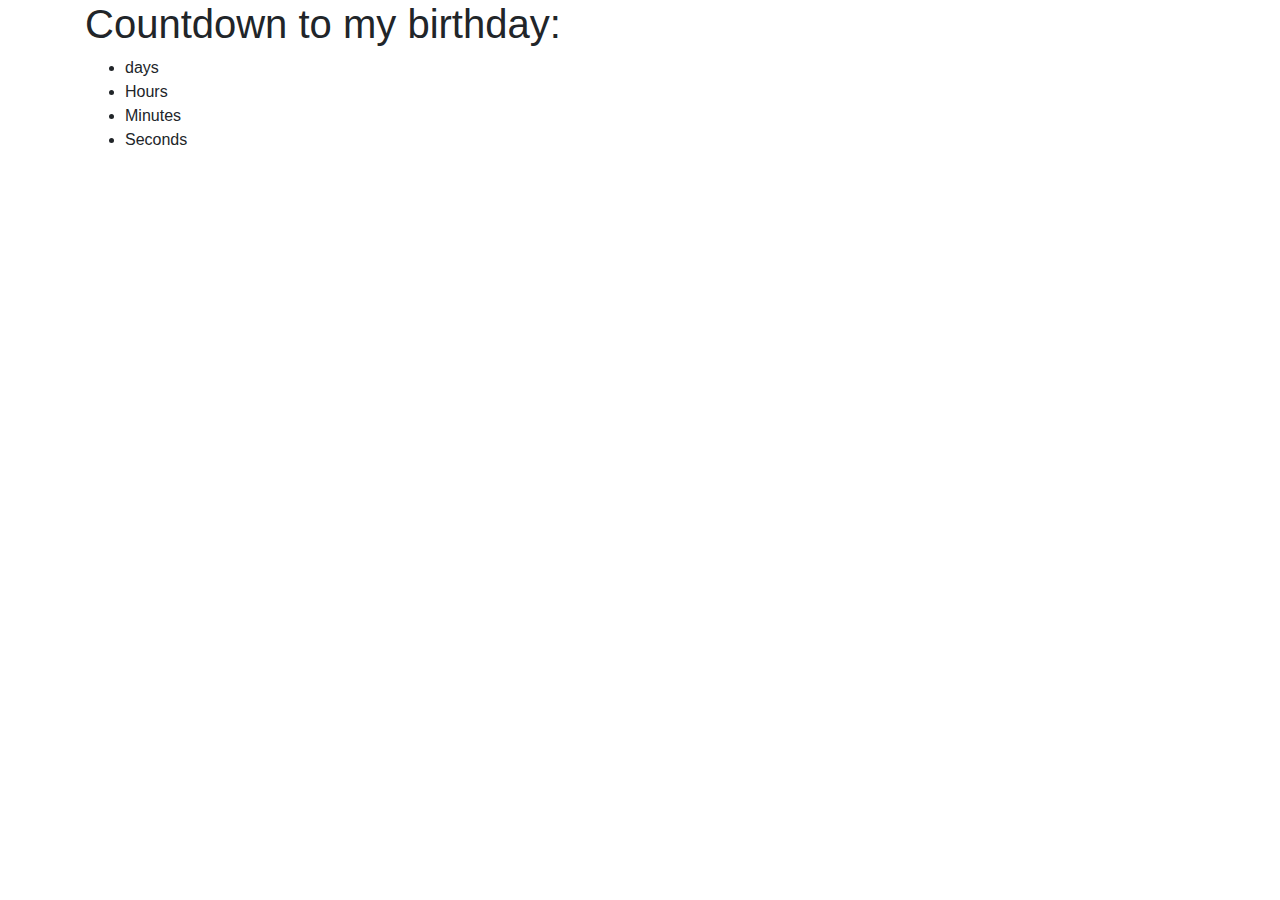
==== index-old.html @ 44c6254e "Update and rename index.html to index-old.html" ====
<!DOCTYPE html>
<html lang="en">

<head>
    <meta charset="UTF-8">
    <meta name="viewport" content="width=device-width, initial-scale=1.0">
    <meta http-equiv="X-UA-Compatible" content="ie=edge">
    <meta name="description" content="Eugene's Reim's portfolio that contain all he's projects">
    <title>Eugene Reim</title>
    <link rel="apple-touch-icon" sizes="180x180" href="apple-touch-icon.png">
    <link rel="icon" type="image/png" sizes="32x32" href="favicon-32x32.png">
    <link rel="icon" type="image/png" sizes="16x16" href="favicon-16x16.png">
    <link rel="manifest" href="site.webmanifest">
    <link rel="stylesheet" href="css/main.css">
    <link rel="stylesheet" href="https://stackpath.bootstrapcdn.com/bootstrap/4.4.1/css/bootstrap.min.css" integrity="sha384-Vkoo8x4CGsO3+Hhxv8T/Q5PaXtkKtu6ug5TOeNV6gBiFeWPGFN9MuhOf23Q9Ifjh" crossorigin="anonymous">
</head>

<body>
   <div class="container">
  <h1>Countdown to my birthday:</h1>
  <ul>
    <li><span id="days"></span>days</li>
    <li><span id="hours"></span>Hours</li>
    <li><span id="minutes"></span>Minutes</li>
    <li><span id="seconds"></span>Seconds</li>
  </ul>
</div>
</body>

</html>
---- css/main.css ----
* {
    -webkit-font-smoothing: subpixel-antialiased;
}

.first-slide {
    background-color: #F4F6FA;
    display: flex;
    flex-direction: column;
}

.second-slide {
    background-color: #F4F6FA;
    display: flex;
    flex-direction: column;
}

.l-text-bold {
    color: #50565D;
    font-weight: 600!important;
}

.l-text-thin {
    color: #777A82;
    font-weight: 400!important;
}

.nav-item {
    color: #A6ABB9!important;
    font-size: 1.05rem;
    font-weight: 600;
    transition: 0.3s all;
    cursor: pointer;
}

.nav-item:hover {
    color: rgb(131, 131, 131)!important;
    transform: translateY(-1.5px);
    transition: 0.3s all;
    text-shadow: 0px 5px 10px rgba(0, 0, 0, 0.4);
}

.nav-item.active {
    color: #48494F!important;
    font-weight: 600;
}

.first-slide .header {
    color: #50565D;
    font-size: 4vw;
    font-weight: 450!important;
}

.first-slide .pic {
    position: relative;
    top: -8em;
    right: 20%;
    width: 30%;
    max-width: 18em;
    float: right;
}

.first-slide .header-desc {
    color: #A6ABB9!important;
    font-size: 1.5vw;
    font-weight: 600;
}

.second-slide .header {
    color: #50565D!important;
    font-weight: 450!important;
    font-size: 4vw;
    padding-bottom: 1em;
}

@media (max-width: 768px) {
    .hide-sm {
        display: none;
    }
    .first-slide .header-desc {
        font-size: 4vw;
    }
    .first-slide .header {
        font-size: 10vw;
    }
    .second-slide .header {
        font-size: 10vw;
        padding-bottom: 1.5em;
    }
}

@media (min-width: 770px) and (max-width:830px) {
    .first-slide .pic {
        top: -6em;
    }
}

@media (min-width: 830px) and (max-width:1000px) {
    .first-slide .pic {
        top: -7em;
    }
}

@media (min-width: 1570px) and (max-width:2000px) {
    .nav-item {
        font-size: 1.5rem;
    }
    .l-text-bold,
    .l-text-thin {
        font-size: 1.9rem;
    }
    .first-slide .pic {
        top: -11em;
        max-width: 25em;
    }
}

.second-slide .container {
    display: grid;
    grid-template-columns: repeat(auto-fill, minmax(275px, 1fr));
    grid-gap: 1rem;
}

.second-slide .card {
    color: rgba(0, 0, 0, 0.1);
    height: 215px;
    position: relative;
    overflow: hidden;
    border-radius: 10px;
    box-shadow: 0 10px 20px rgba(0, 0, 0, 0.25);
    display: grid;
    grid-template-rows: 1fr 1fr;
    transition: 0.3s all;
}

.second-slide .card h3 {
    color: white;
    font-size: 24px;
    margin: 20px 0 0 20px;
    filter: opacity(0);
    transition: 0.3s all;
}

.second-slide .card p {
    color: white;
    font-weight: 400;
    font-size: 16px;
    align-self: end;
    margin: 0 0 20px 20px;
    letter-spacing: 0.5px;
    filter: opacity(0);
    transition: 0.3s all;
}

.second-slide .card img {
    position: absolute;
    top: 5%;
    bottom: 5%;
    height: 90%;
    width: 100%;
    z-index: 0;
    transition: 0.3s all;
}

.second-slide .card .btn {
    position: absolute;
    width: 50%;
    height: 50%;
    top: 1em;
    bottom: 1em;
    left: 1em;
    right: 1em;
    z-index: 20;
    filter: opacity(0);
    transition: 0.3s all;
}

.second-slide .card:hover {
    transform: scale(1.035, 1.035) perspective(1px);
    background: rgba(0, 0, 0, 0.8);
    box-shadow: 0 15px 30px rgba(0, 0, 0, 0.5);
}

.second-slide .card:hover p {
    filter: opacity(1);
}

.second-slide .card:hover h3 {
    filter: opacity(1);
}

.second-slide .card:hover img {
    filter: brightness(0.3) saturate(100%);
    transform: scale(1);
}

.second-slide .card:hover .btn {
    filter: invert(100%) sepia(58%) saturate(0%) hue-rotate(342deg) brightness(104%) contrast(103%);
}

.second-slide .card .btn:hover {
    transform: scale(1.1);
    filter: invert(100%) sepia(58%) saturate(0%) hue-rotate(342deg) brightness(160%) contrast(103%);
}
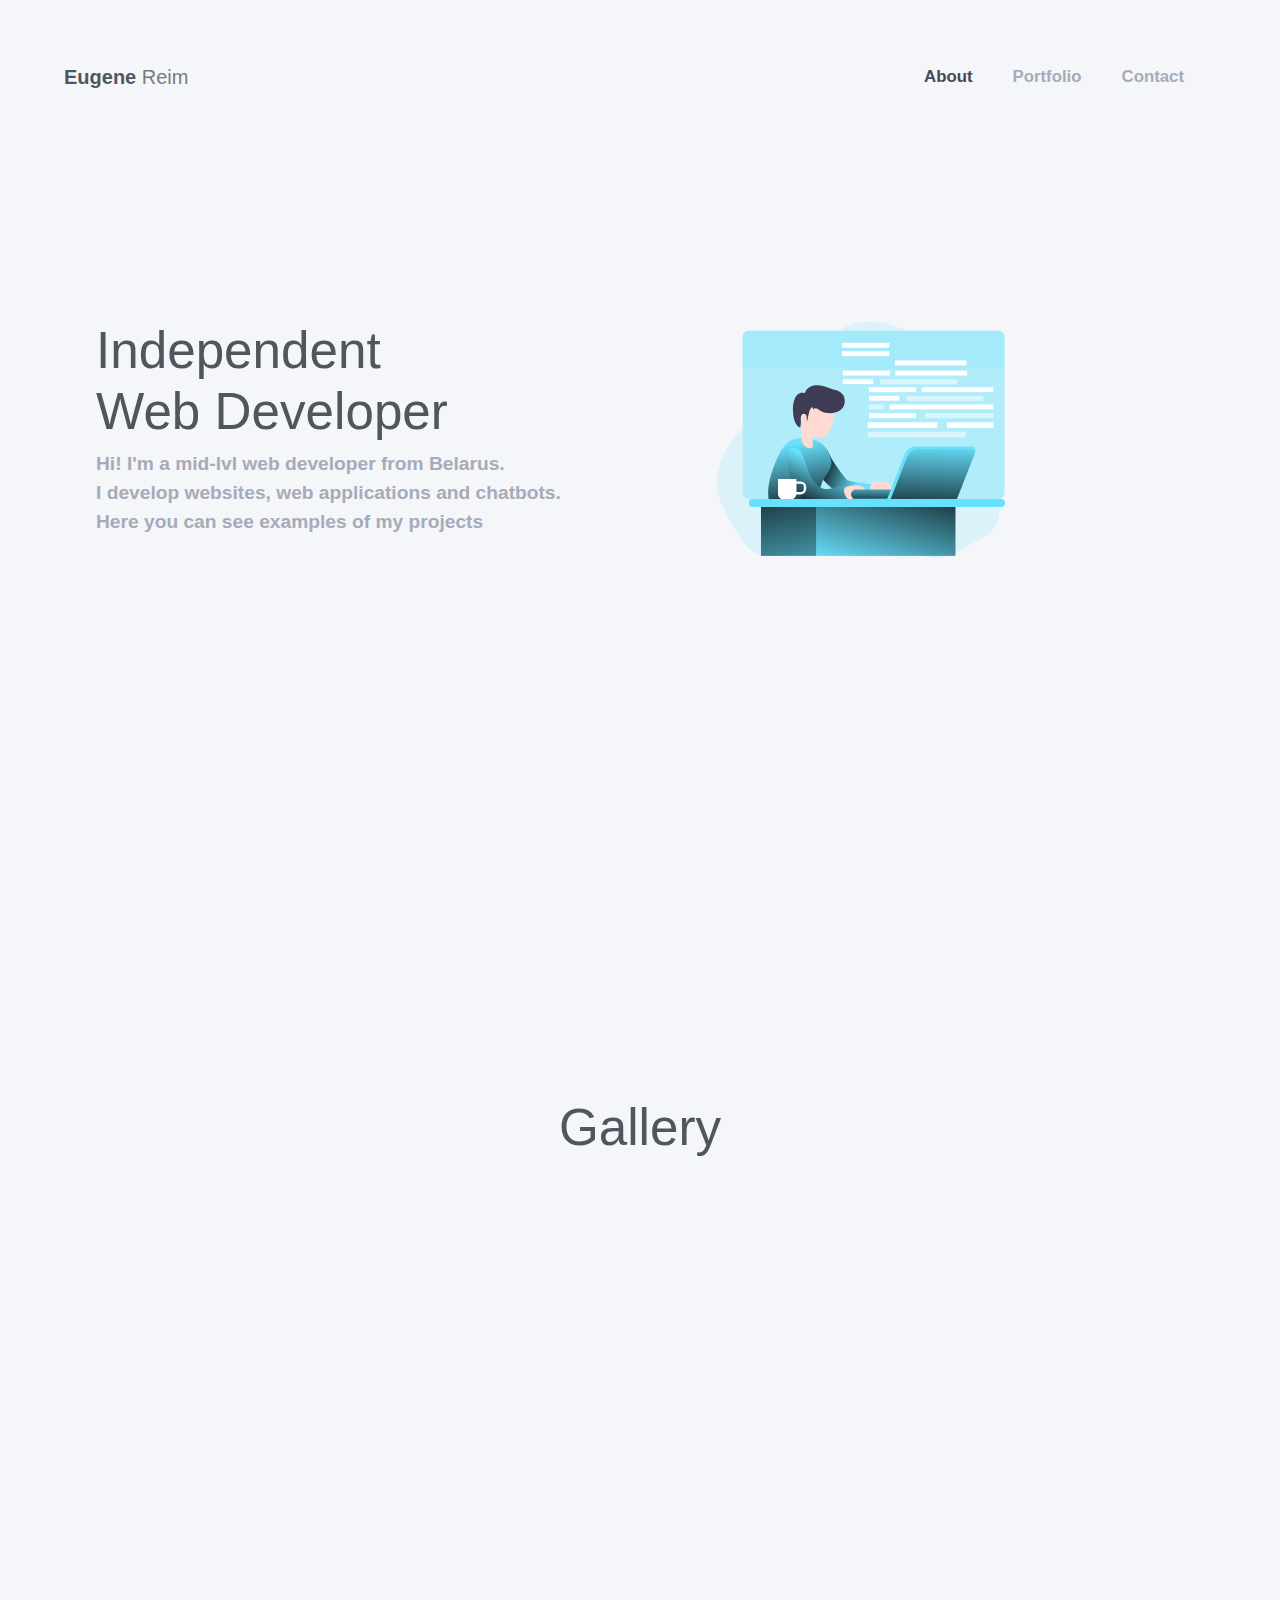
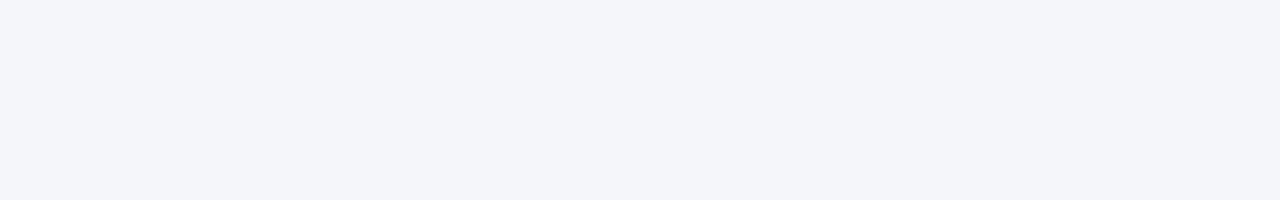
==== commit 864b3af1: "Update index-old.html" ====
--- a/index-old.html
+++ b/index-old.html
@@ -16,15 +16,33 @@
 </head>
 
 <body>
-   <div class="container">
-  <h1>Countdown to my birthday:</h1>
-  <ul>
-    <li><span id="days"></span>days</li>
-    <li><span id="hours"></span>Hours</li>
-    <li><span id="minutes"></span>Minutes</li>
-    <li><span id="seconds"></span>Seconds</li>
-  </ul>
-</div>
+    <div class="container-fluid first-slide min-vh-100 pt-5 pl-5 pr-5">
+        <nav class="navbar navbar-light navbar-expand-lg">
+            <a class="navbar-brand" href="#"><span class="l-text-bold">Eugene </span><span class="l-text-thin">Reim</span></a>
+            <button class="navbar-toggler" type="button" data-toggle="collapse" data-target="#navbarNavAltMarkup" aria-controls="navbarNavAltMarkup" aria-expanded="false" aria-label="Toggle navigation">
+                  <span class="navbar-toggler-icon"></span>
+                </button>
+            <div class="collapse navbar-collapse justify-content-end" id="navbarNavAltMarkup">
+                <div class="navbar-nav d-flex">
+                    <a class="nav-item nav-link mr-4 active">About <span class="sr-only">(current)</span></a>
+                    <a class="nav-item nav-link mr-4" onclick="document.getElementsByClassName('second-slide')[0].scrollIntoView({behavior: 'smooth'});">Portfolio</a>
+                    <a class="nav-item nav-link mr-4">Contact</a>
+                </div>
+            </div>
+        </nav>
+        <div class="mt-auto mb-auto ml-md-5">
+            <h1 class="header">Independent <br>Web Developer</h1>
+            <img src="img/web_developer.svg" alt="Main img" class="pic hide-sm">
+            <p class="header-desc">Hi! I'm a mid-lvl web developer from Belarus. <br class="hide-sm"> I develop websites, web applications and chatbots. <br class="hide-sm"> Here you can see examples of my projects</p>
+        </div>
+    </div>
+    <div class="container-fluid second-slide min-vh-100 pt-3 pb-5">
+        <h1 class="header text-center mt-auto mb-auto">Gallery</h1>
+        <div class="container mx-auto my-auto"></div>
+    </div>
+    <script src="https://code.jquery.com/jquery-3.4.1.slim.min.js" integrity="sha384-J6qa4849blE2+poT4WnyKhv5vZF5SrPo0iEjwBvKU7imGFAV0wwj1yYfoRSJoZ+n" crossorigin="anonymous"></script>
+    <script src="https://stackpath.bootstrapcdn.com/bootstrap/4.4.1/js/bootstrap.min.js" integrity="sha384-wfSDF2E50Y2D1uUdj0O3uMBJnjuUD4Ih7YwaYd1iqfktj0Uod8GCExl3Og8ifwB6" crossorigin="anonymous"></script>
+    <script src="js/parser.js"></script>
 </body>
 
 </html>
